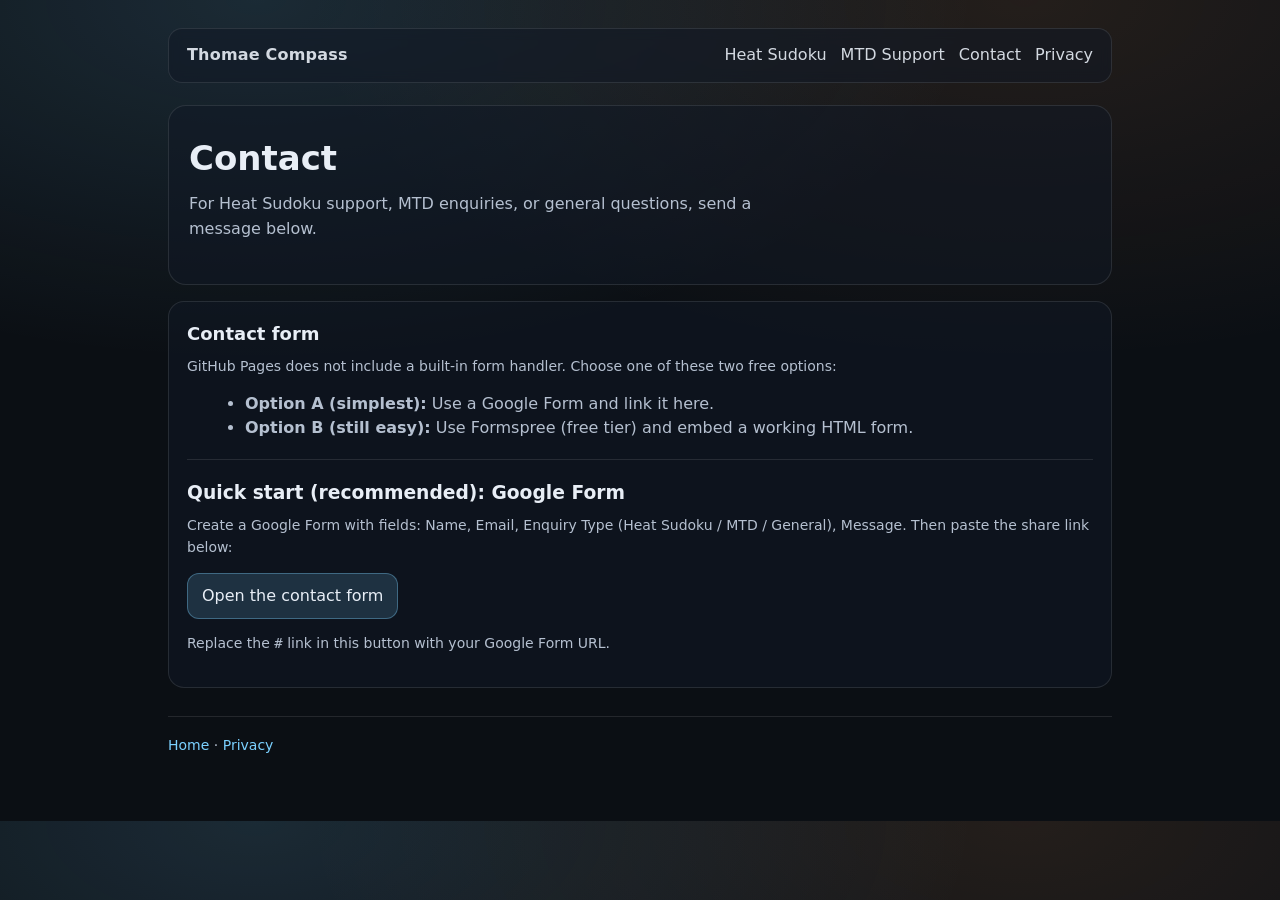
==== contact/index.html @ c3d5ef51 "Create index.html" ====
<!doctype html>
<html lang="en">
<head>
  <meta charset="utf-8" />
  <meta name="viewport" content="width=device-width,initial-scale=1" />
  <title>Contact · Thomae Compass</title>
  <meta name="description" content="Contact Thomae Compass for Heat Sudoku support or Making Tax Digital enquiries." />
  <link rel="stylesheet" href="/assets/style.css" />
</head>
<body>
  <div class="container">
    <div class="nav">
      <div class="brand"><a href="/" style="color:inherit;text-decoration:none;">Thomae Compass</a></div>
      <a href="/heatsudoku/">Heat Sudoku</a>
      <a href="/mtd/">MTD Support</a>
      <a href="/contact/">Contact</a>
      <a href="/privacy/">Privacy</a>
    </div>

    <section class="hero">
      <h1>Contact</h1>
      <p>For Heat Sudoku support, MTD enquiries, or general questions, send a message below.</p>
    </section>

    <section class="card" style="margin-top:16px;">
      <h2>Contact form</h2>
      <p class="small">GitHub Pages does not include a built-in form handler. Choose one of these two free options:</p>
      <ul>
        <li><strong>Option A (simplest):</strong> Use a Google Form and link it here.</li>
        <li><strong>Option B (still easy):</strong> Use Formspree (free tier) and embed a working HTML form.</li>
      </ul>

      <hr />

      <h3 style="margin:0 0 8px;">Quick start (recommended): Google Form</h3>
      <p class="small">
        Create a Google Form with fields: Name, Email, Enquiry Type (Heat Sudoku / MTD / General), Message.
        Then paste the share link below:
      </p>
      <p><a class="btn primary" href="#" target="_blank" rel="noreferrer">Open the contact form</a></p>

      <p class="small">Replace the <code>#</code> link in this button with your Google Form URL.</p>
    </section>

    <div class="footer">
      <hr />
      <div><a href="/">Home</a> · <a href="/privacy/">Privacy</a></div>
    </div>
  </div>
</body>
</html>
---- assets/style.css ----
:root{
  --bg:#0b0f14;
  --card:#111826;
  --text:#e8eef6;
  --muted:#b5c0d0;
  --link:#7bd1ff;
  --border:rgba(255,255,255,.10);
  --max: 980px;
}

*{ box-sizing:border-box; }
html,body{ margin:0; padding:0; }
body{
  font-family: system-ui, -apple-system, Segoe UI, Roboto, Arial, sans-serif;
  background: radial-gradient(1200px 600px at 20% 0%, rgba(123,209,255,.14), transparent 60%),
              radial-gradient(1200px 600px at 80% 0%, rgba(255,160,90,.10), transparent 60%),
              var(--bg);
  color:var(--text);
  line-height:1.55;
}

a{ color:var(--link); text-decoration:none; }
a:hover{ text-decoration:underline; }

.container{ max-width: var(--max); margin: 0 auto; padding: 28px 18px 64px; }

.nav{
  display:flex; gap:14px; flex-wrap:wrap; align-items:center;
  padding: 14px 18px; border:1px solid var(--border);
  background: rgba(17,24,38,.55);
  backdrop-filter: blur(6px);
  border-radius: 14px;
}
.brand{ font-weight:700; letter-spacing:.2px; margin-right:auto; }
.nav a{ color:var(--text); opacity:.9; }
.nav a:hover{ opacity:1; }

.hero{ margin-top: 22px; padding: 26px 20px; border:1px solid var(--border); border-radius: 18px; background: rgba(17,24,38,.55); }
.hero h1{ margin: 0 0 8px; font-size: 34px; }
.hero p{ margin: 0 0 16px; color: var(--muted); max-width: 62ch; }

.grid{ display:grid; grid-template-columns: repeat(auto-fit, minmax(260px, 1fr)); gap: 16px; margin-top: 16px; }
.card{
  padding: 18px;
  border:1px solid var(--border);
  border-radius: 16px;
  background: rgba(17,24,38,.55);
}
.card h2{ margin: 0 0 8px; font-size: 18px; }
.card p{ margin: 0 0 14px; color: var(--muted); }

.btns{ display:flex; gap:10px; flex-wrap:wrap; }
.btn{
  display:inline-block; padding:10px 14px;
  border-radius: 12px;
  border:1px solid var(--border);
  background: rgba(255,255,255,.06);
  color:var(--text);
}
.btn.primary{ background: rgba(123,209,255,.16); border-color: rgba(123,209,255,.35); }
.btn:hover{ text-decoration:none; filter: brightness(1.05); }

.footer{ margin-top: 28px; color: var(--muted); font-size: 14px; }
.small{ font-size: 14px; color: var(--muted); }
ul{ margin: 10px 0 0 18px; color: var(--muted); }
hr{ border:0; border-top:1px solid var(--border); margin: 18px 0; }
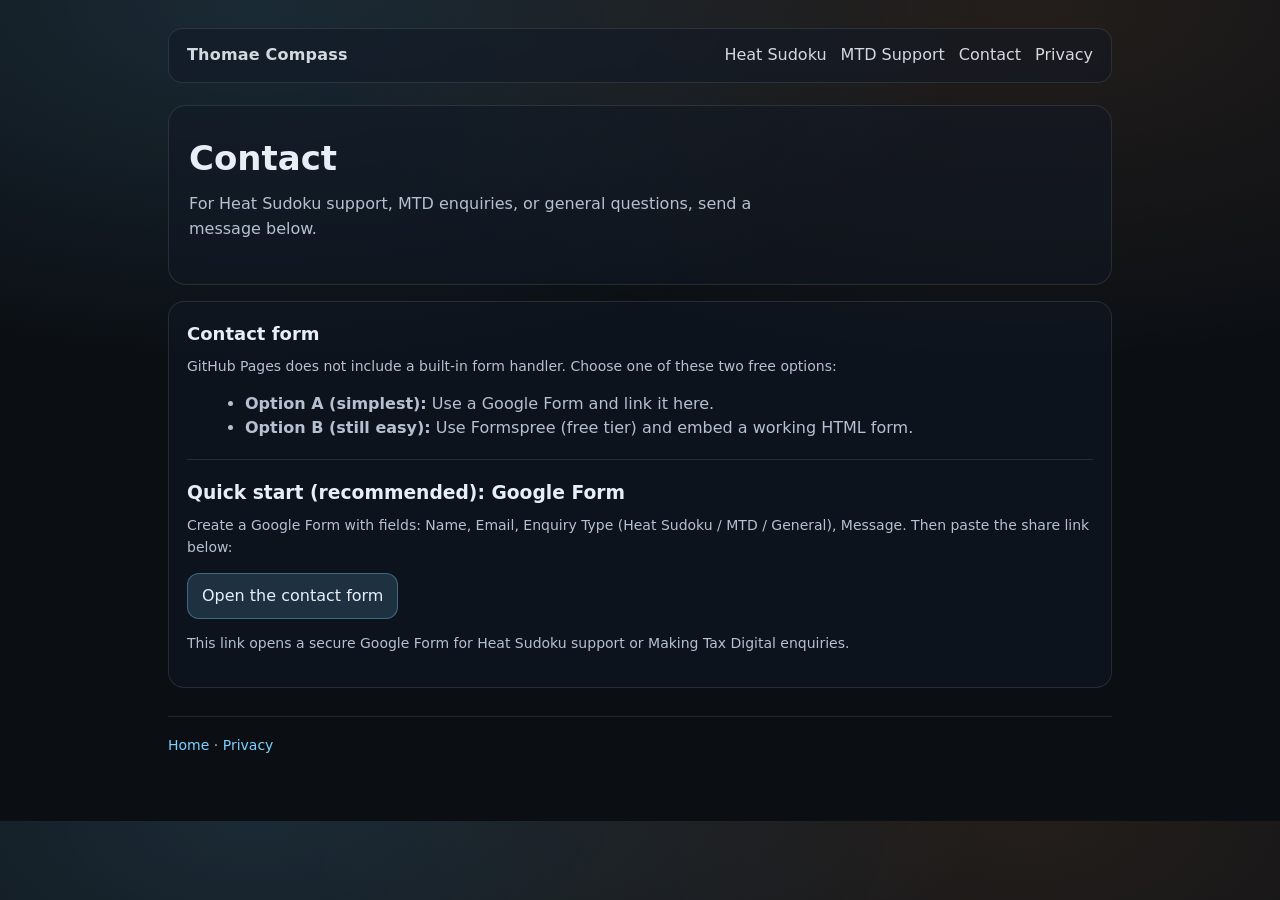
==== commit f388b3e8: "updated site" ====
--- a/contact/index.html
+++ b/contact/index.html
@@ -5,7 +5,7 @@
   <meta name="viewport" content="width=device-width,initial-scale=1" />
   <title>Contact · Thomae Compass</title>
   <meta name="description" content="Contact Thomae Compass for Heat Sudoku support or Making Tax Digital enquiries." />
-  <link rel="stylesheet" href="/assets/style.css" />
+  <link rel="stylesheet" href="../assets/style.css" />
 </head>
 <body>
   <div class="container">
@@ -37,9 +37,18 @@
         Create a Google Form with fields: Name, Email, Enquiry Type (Heat Sudoku / MTD / General), Message.
         Then paste the share link below:
       </p>
-      <p><a class="btn primary" href="#" target="_blank" rel="noreferrer">Open the contact form</a></p>
+      <p>
+  <a class="btn primary"
+     href="https://forms.gle/yY2uAEVFXC6vRfnV8"
+     target="_blank"
+     rel="noopener noreferrer">
+     Open the contact form
+  </a>
+</p>
 
-      <p class="small">Replace the <code>#</code> link in this button with your Google Form URL.</p>
+<p class="small">
+  This link opens a secure Google Form for Heat Sudoku support or Making Tax Digital enquiries.
+</p>
     </section>
 
     <div class="footer">
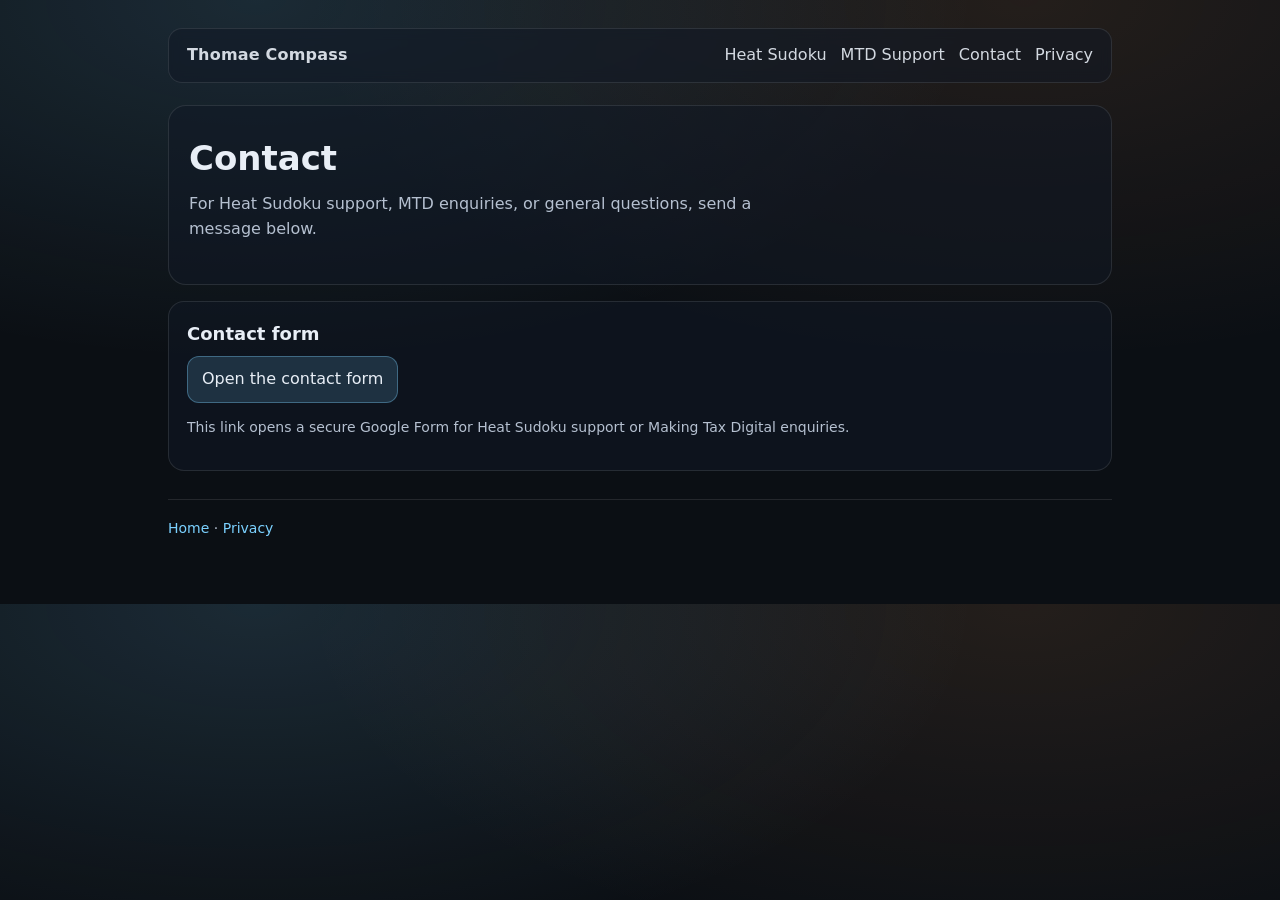
==== commit 06bd2f26: "Update index.html" ====
--- a/contact/index.html
+++ b/contact/index.html
@@ -11,10 +11,10 @@
   <div class="container">
     <div class="nav">
       <div class="brand"><a href="/" style="color:inherit;text-decoration:none;">Thomae Compass</a></div>
-      <a href="/heatsudoku/">Heat Sudoku</a>
-      <a href="/mtd/">MTD Support</a>
-      <a href="/contact/">Contact</a>
-      <a href="/privacy/">Privacy</a>
+      <a href="../heatsudoku/">Heat Sudoku</a>
+      <a href="../mtd/">MTD Support</a>
+      <a href="../contact/">Contact</a>
+      <a href="../privacy/">Privacy</a>
     </div>
 
     <section class="hero">
@@ -24,19 +24,6 @@
 
     <section class="card" style="margin-top:16px;">
       <h2>Contact form</h2>
-      <p class="small">GitHub Pages does not include a built-in form handler. Choose one of these two free options:</p>
-      <ul>
-        <li><strong>Option A (simplest):</strong> Use a Google Form and link it here.</li>
-        <li><strong>Option B (still easy):</strong> Use Formspree (free tier) and embed a working HTML form.</li>
-      </ul>
-
-      <hr />
-
-      <h3 style="margin:0 0 8px;">Quick start (recommended): Google Form</h3>
-      <p class="small">
-        Create a Google Form with fields: Name, Email, Enquiry Type (Heat Sudoku / MTD / General), Message.
-        Then paste the share link below:
-      </p>
       <p>
   <a class="btn primary"
      href="https://forms.gle/yY2uAEVFXC6vRfnV8"
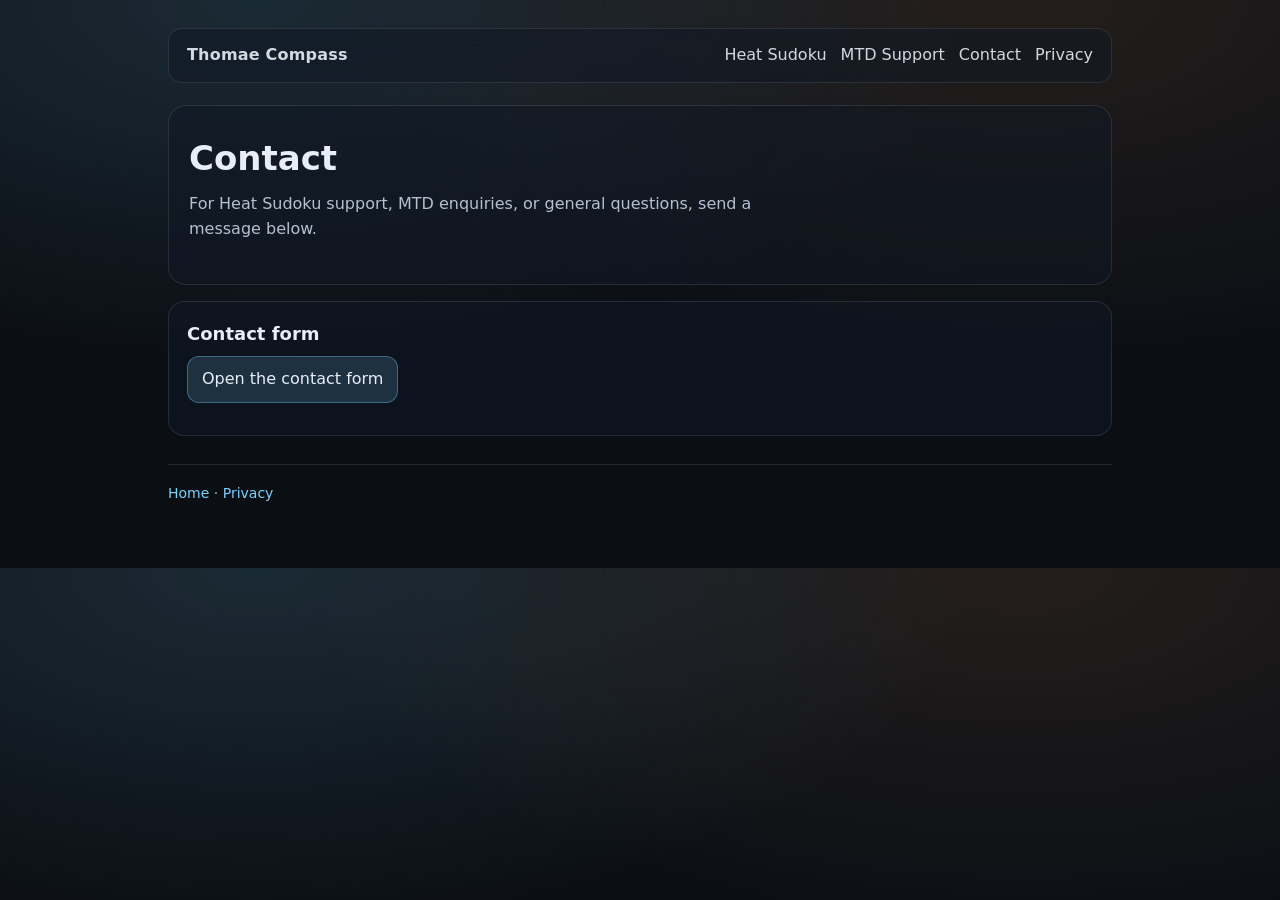
==== commit 633acf4e: "Update index.html" ====
--- a/contact/index.html
+++ b/contact/index.html
@@ -33,9 +33,6 @@
   </a>
 </p>
 
-<p class="small">
-  This link opens a secure Google Form for Heat Sudoku support or Making Tax Digital enquiries.
-</p>
     </section>
 
     <div class="footer">
